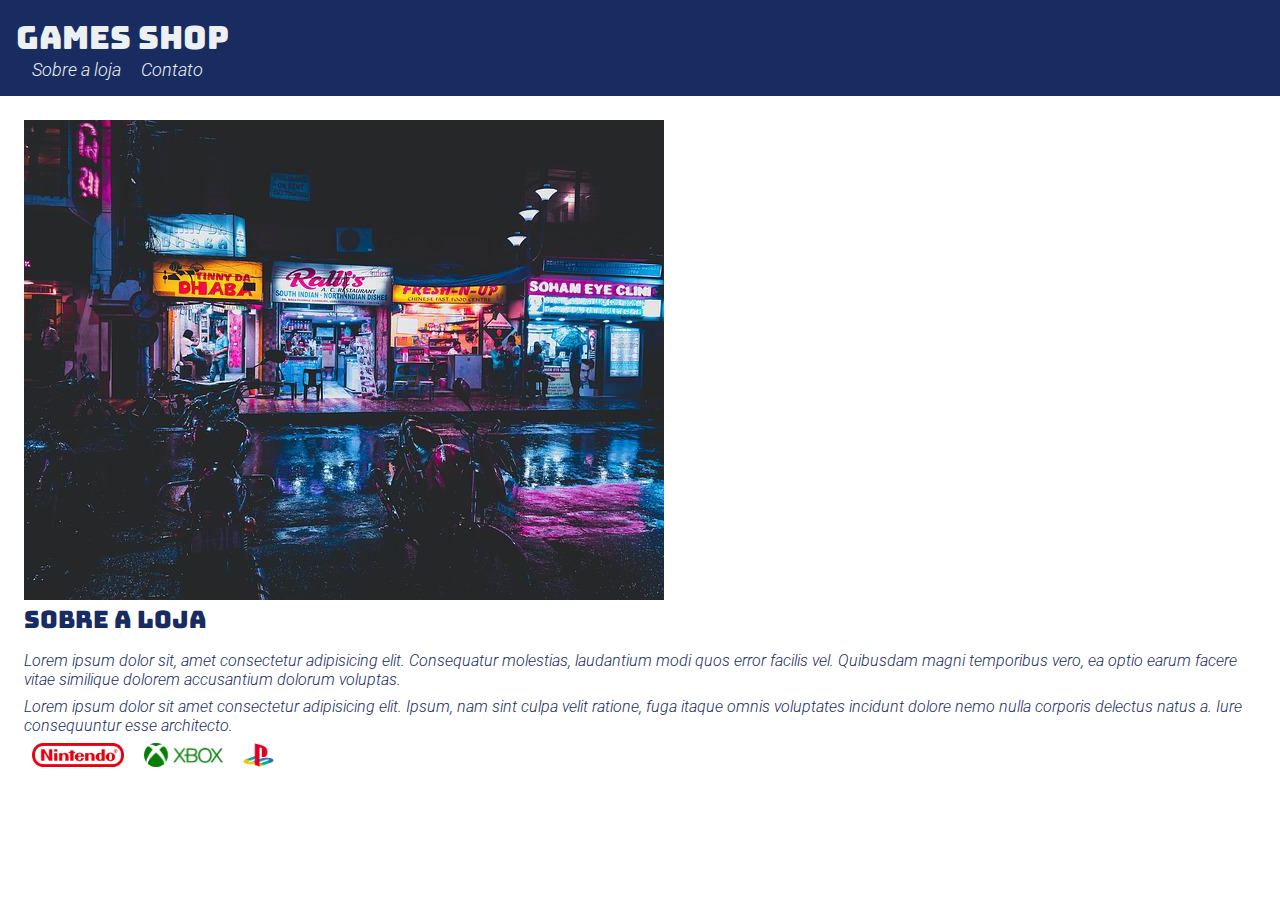
==== inder.htm @ 0c214c61 "first commit" ====
<!DOCTYPE html>
<html lang="pt-br">
<head>
    <meta charset="UTF-8">
    <meta name="viewport" content="width=device-width, initial-scale=1.0">
    <title>game shop - A sua loja de game</title>
    <link rel="stylesheet" href="main.css">
    <link rel="preconnect" href="https://fonts.googleapis.com">
    <link rel="preconnect" href="https://fonts.gstatic.com" crossorigin>
    <link href="https://fonts.googleapis.com/css2?family=Bungee&family=Roboto:ital,wght@0,100;0,300;0,400;0,500;0,700;0,900;1,100;1,300;1,400;1,500;1,700;1,900&display=swap" rel="stylesheet">
</head>
<body>
    <header>
        <div class="container">
        <h1> Games Shop</h1>
        <nav>
            <ul> 
                <li>
                    <a href= "#about">Sobre a loja</a>
                </li>
                <li>
                    <a href= "#contact">Contato</a>
                </li>
            </ul>
        </nav>
    </div>
    </header>
    <section>
        <div class="container">
            <img class="store-front" src="./loja.jpg" alt="fachada da loja games shop">
        <div>
        <h2>Sobre a loja</h2>
        <p>
            Lorem ipsum dolor sit, amet consectetur adipisicing elit. Consequatur molestias, laudantium modi quos error facilis vel. Quibusdam magni temporibus vero, ea optio earum facere vitae similique dolorem accusantium dolorum voluptas.
        </p>
        <p>
            Lorem ipsum dolor sit amet consectetur adipisicing elit. Ipsum, nam sint culpa velit ratione, fuga itaque omnis voluptates incidunt dolore nemo nulla corporis delectus natus a. Iure consequuntur esse architecto.
        </p>
        <ul class="brands-list">
            <li><img src="./nintendo.png" alt="nintendo"></li>
            <li><img src="/xbox.png" alt="xbox"></li>
            <li><img src="./playstation.png" alt="playstation"></li>
        </ul>
        </div>
    </section>
</body>
</html>
---- main.css ----
*{
    margin: 0;
    padding: 0;
    box-sizing: border-box
}
header h1,
section h2 {
    font-family: "Bungee", sans-serif;
    font-weight: 400;
    font-style: normal;
}

body {
    font-family: "Roboto", sans-serif;
    font-weight: 300;
    font-style: italic;
}

.bungee-regular {
    font-family: "Bungee", sans-serif;
    font-weight: 400;
    font-style: normal;
}

.roboto-light-italic {
    font-family: "Roboto", sans-serif;
    font-weight: 300;
    font-style: italic;
}

header {
    padding: 16px;
    background-color: #182c61;
    color: #ecf0f1;
}

header h1,
section h2{
    font-weight: normal;
}

header{
    padding: 16px;
    background-color: #182c61;
    color: #ecf0f1;
}

header nav li { 
    display: inline;
    margin-left: 16px;
    font-size: 18px;
}

header nav li a{
    color: #ecf0f1;
    text-decoration: none
}

.container{
    max-width: 1280px;
    width:  100%;
    margin: 0 auto;
}

header.container,
section.container{
    display: flex;
    flex-direction: column;
    align-items: center;
    justify-content: space-between;
}

.brands-list img{
    height: 24px;
}

.brands-list li{
    display: inline;
    margin: 8px;
}

section.container{
    align-items: flex-start;
}
section{
    padding: 24px; 
}
section h2{
    margin-bottom: 16px;
    font-weight: normal;
}
section{
    color: #182c61; 
}
section p{
    margin-bottom: 8px;
}
.store-front{
    margin-right: 16px;
}
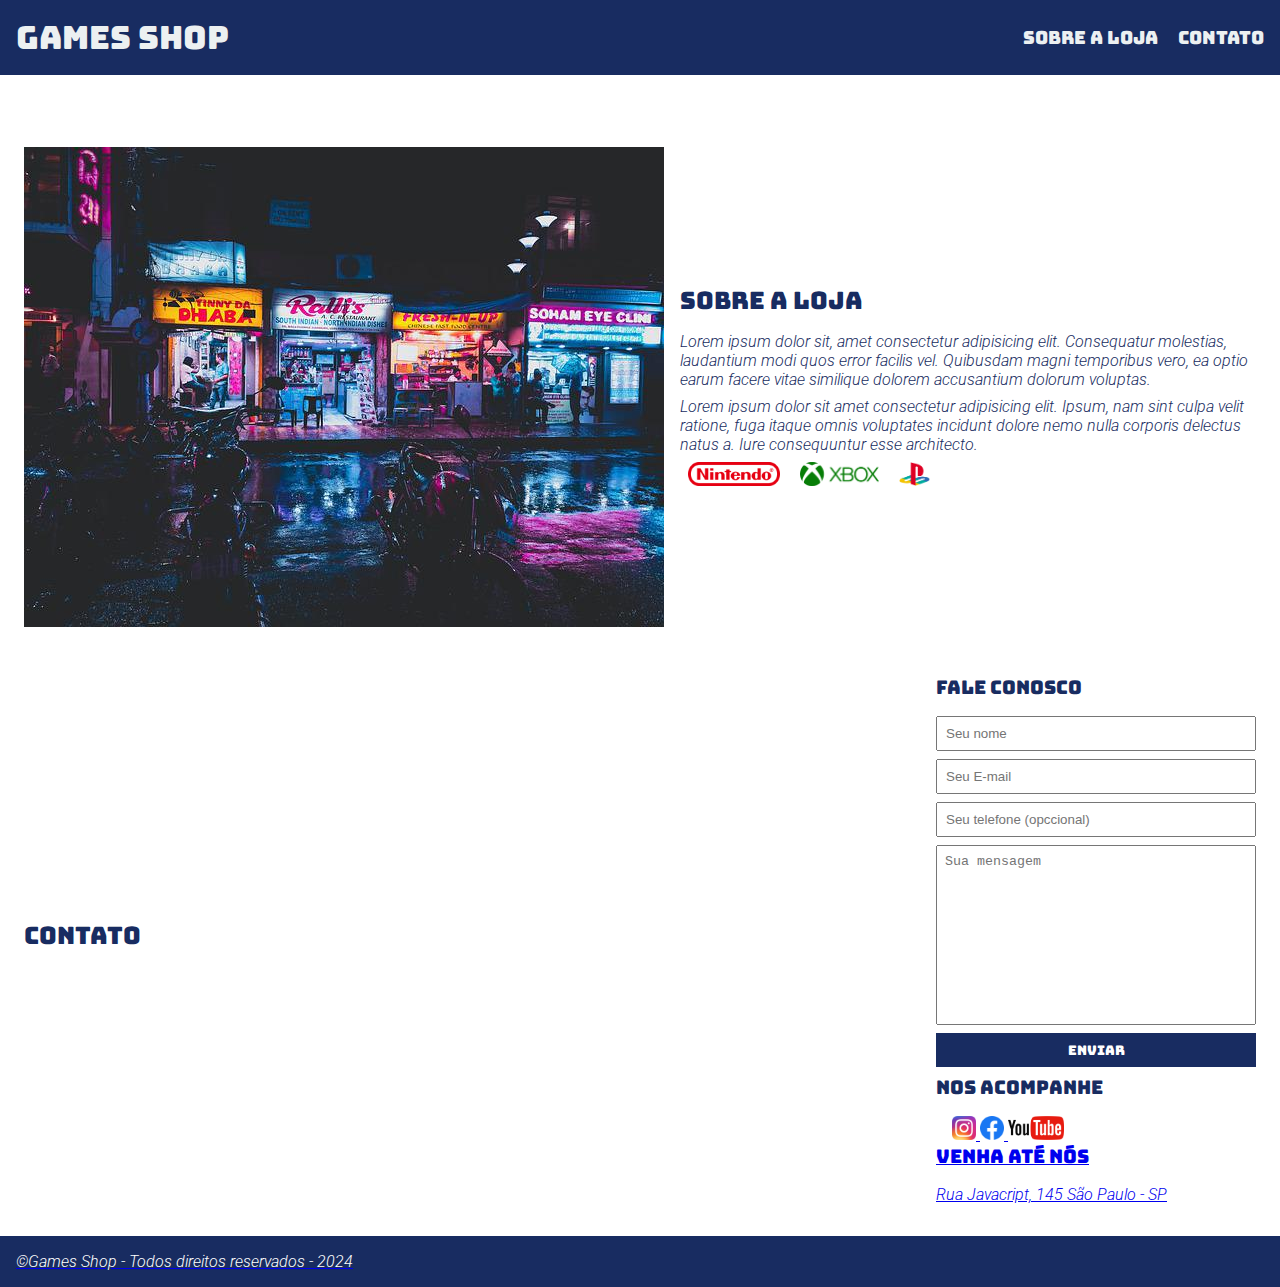
==== commit 0aebe870: "first commit" ====
--- a/inder.htm
+++ b/inder.htm
@@ -25,10 +25,11 @@
         </nav>
     </div>
     </header>
-    <section>
+    <section id="about"></section>
+    <section id="contact">
         <div class="container">
             <img class="store-front" src="./loja.jpg" alt="fachada da loja games shop">
-        <div>
+        <div class="contact method">
         <h2>Sobre a loja</h2>
         <p>
             Lorem ipsum dolor sit, amet consectetur adipisicing elit. Consequatur molestias, laudantium modi quos error facilis vel. Quibusdam magni temporibus vero, ea optio earum facere vitae similique dolorem accusantium dolorum voluptas.
@@ -42,6 +43,54 @@
             <li><img src="./playstation.png" alt="playstation"></li>
         </ul>
         </div>
+        </div>
     </section>
+    <section id="contact">
+        <div class=" container">
+            <h2>Contato</h2>
+            <div class="contact methods">
+            <div>
+            <h3> Fale conosco</h3>
+            <form>
+                <input type="text" placeholder="Seu nome" required />
+                <input type="email" placeholder="Seu E-mail" required/>
+                <input type="tel" placeholder="Seu telefone (opccional)"/>
+                <textarea placeholder="Sua mensagem" required></textarea>
+                <button type="submit">Enviar</button>
+            </form>
+            <div>
+                <div>
+                </div>
+                <div>
+                    <h3>Nos acompanhe</h3>
+                    <ul class="social-links">
+                        <l1>
+                            <a href="a" title="siga-nos no instagram" >
+                                <img src="./instagram.png" alt="logo do instagram"/>
+                        <l1>
+                            <a href="a" title="siga-nos no facebook" >
+                                <img src="./facebook.png"  alt="Logo do facebook"/>
+                        <l1>
+                            <a href="a" title="visite nosso canal no youtube" >
+                                <img src="./youtube.png" alt="Logo do youtube" />
+                        </l1>
+                    </ul>
+                </div>
+                <div>
+                    <h3>Venha até nós</h3>
+                    <p>
+                        Rua Javacript, 145 São Paulo - SP
+                    </p>
+                </div>
+            </div>
+        </div>
+    </section>
+    <footer>
+        <div class="container">
+            <p>
+                &copy;Games Shop - Todos direitos reservados - 2024
+            </p>
+        </div>
+    </footer>
 </body>
 </html>--- a/main.css
+++ b/main.css
@@ -3,10 +3,12 @@
     padding: 0;
     box-sizing: border-box
 }
-header h1,
-section h2 {
+header,
+section h2,
+section h3,
+form button {
     font-family: "Bungee", sans-serif;
-    font-weight: 400;
+    font-weight: normal;
     font-style: normal;
 }
 
@@ -62,10 +64,9 @@
     margin: 0 auto;
 }
 
-header.container,
-section.container{
+header .container,
+section .container{
     display: flex;
-    flex-direction: column;
     align-items: center;
     justify-content: space-between;
 }
@@ -85,7 +86,8 @@
 section{
     padding: 24px; 
 }
-section h2{
+section h2,
+section h3{
     margin-bottom: 16px;
     font-weight: normal;
 }
@@ -97,4 +99,58 @@
 }
 .store-front{
     margin-right: 16px;
+}
+
+.social-links img {
+    height: 24px;
+}
+.social-links {
+    display: inline;
+    margin-right: 8px;
+    margin-left: 16px;
+    font-size: 18px;
+}
+.social-links{
+    text-decoration: none;
+}
+#contact.container{
+    display: block;
+}
+
+.contact-methods{
+    display: flex;
+    justify-content: space-between;
+}
+form input,
+form textarea,
+form button{
+    display: block;
+    width: 320px;
+    margin-bottom: 8px;
+    padding: 8px;
+}
+textarea {
+    resize: none;
+    height: 180px;
+}
+
+section h3{
+    margin-bottom: 16px;
+}
+form button{
+    background-color:  #182c61; 
+    color: #fff;
+    border: none;
+    cursor: pointer;
+}
+form button:hover{
+    background-color: #919ec5ae;
+}
+input:focus, textarea:focus{
+    outline-color: #182c61 ;
+}
+footer{
+    background-color: #182c61;
+    color: #fff;
+    padding: 16px;
 }